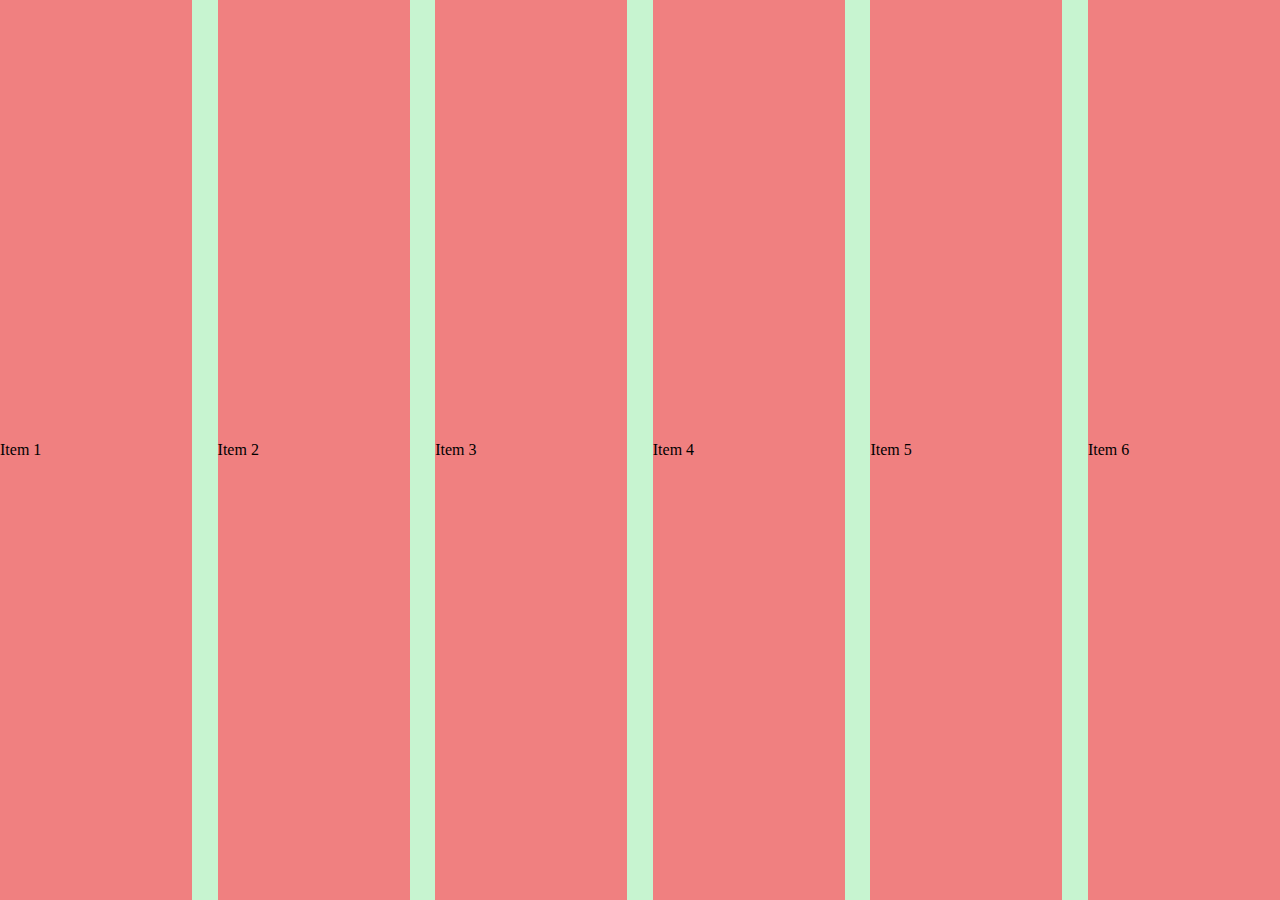
==== exercice1.html @ 4a9bf2d1 "exercice flex et grid" ====
<!DOCTYPE html>
<html lang="fr">
	<head>
		<meta charset="utf-8" />
		<meta name="viewport" content="width=device-width, initial-scale=1" />
	</head>
	<style>
		/* Doc */
		* {
			box-sizing: border-box;
		}
		html,
		body {
			margin: 0;
			padding: 0;
		}
		.container {
			height: 100vh;
			counter-reset: grid-counter;
			background: #c7f4d0;
           
		}

		.item:before {
			content: "Item " counter(grid-counter);
		}

		/* Résultats */
		.grid {
            display:grid;
			height: 100vh;
            grid-template-columns: 1fr 1fr 1fr 1fr 1fr 1fr;
            column-gap: 2%;
            ;
			/** Votre personnalisation ici **/
		}

		.item {
			background-color: #f08080;
			counter-increment: grid-counter;
            align-content: center;
            justify-content: center; 
                    
            
		}
	</style>
	<body>
		<div class="container">
			<div class="grid">
				<div class="item"></div>
				<div class="item"></div>
				<div class="item"></div>
				<div class="item"></div>
				<div class="item"></div>
				<div class="item"></div>
			</div>
		</div>
	</body>
</html>
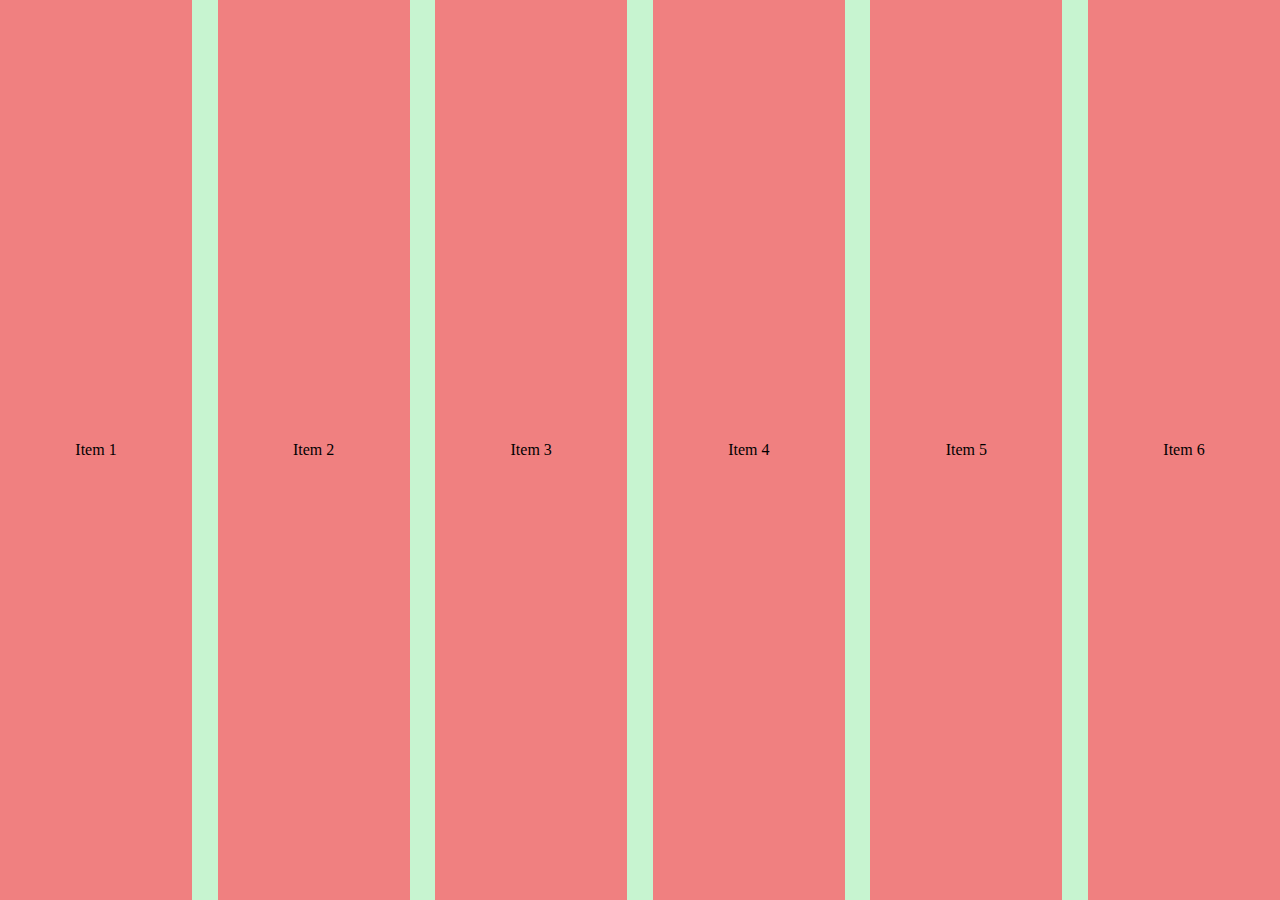
==== commit 82b8f992: "exercice 1 grid fini" ====
--- a/exercice1.html
+++ b/exercice1.html
@@ -40,7 +40,7 @@
 			counter-increment: grid-counter;
             align-content: center;
             justify-content: center; 
-                    
+            text-align: center;        
             
 		}
 	</style>
